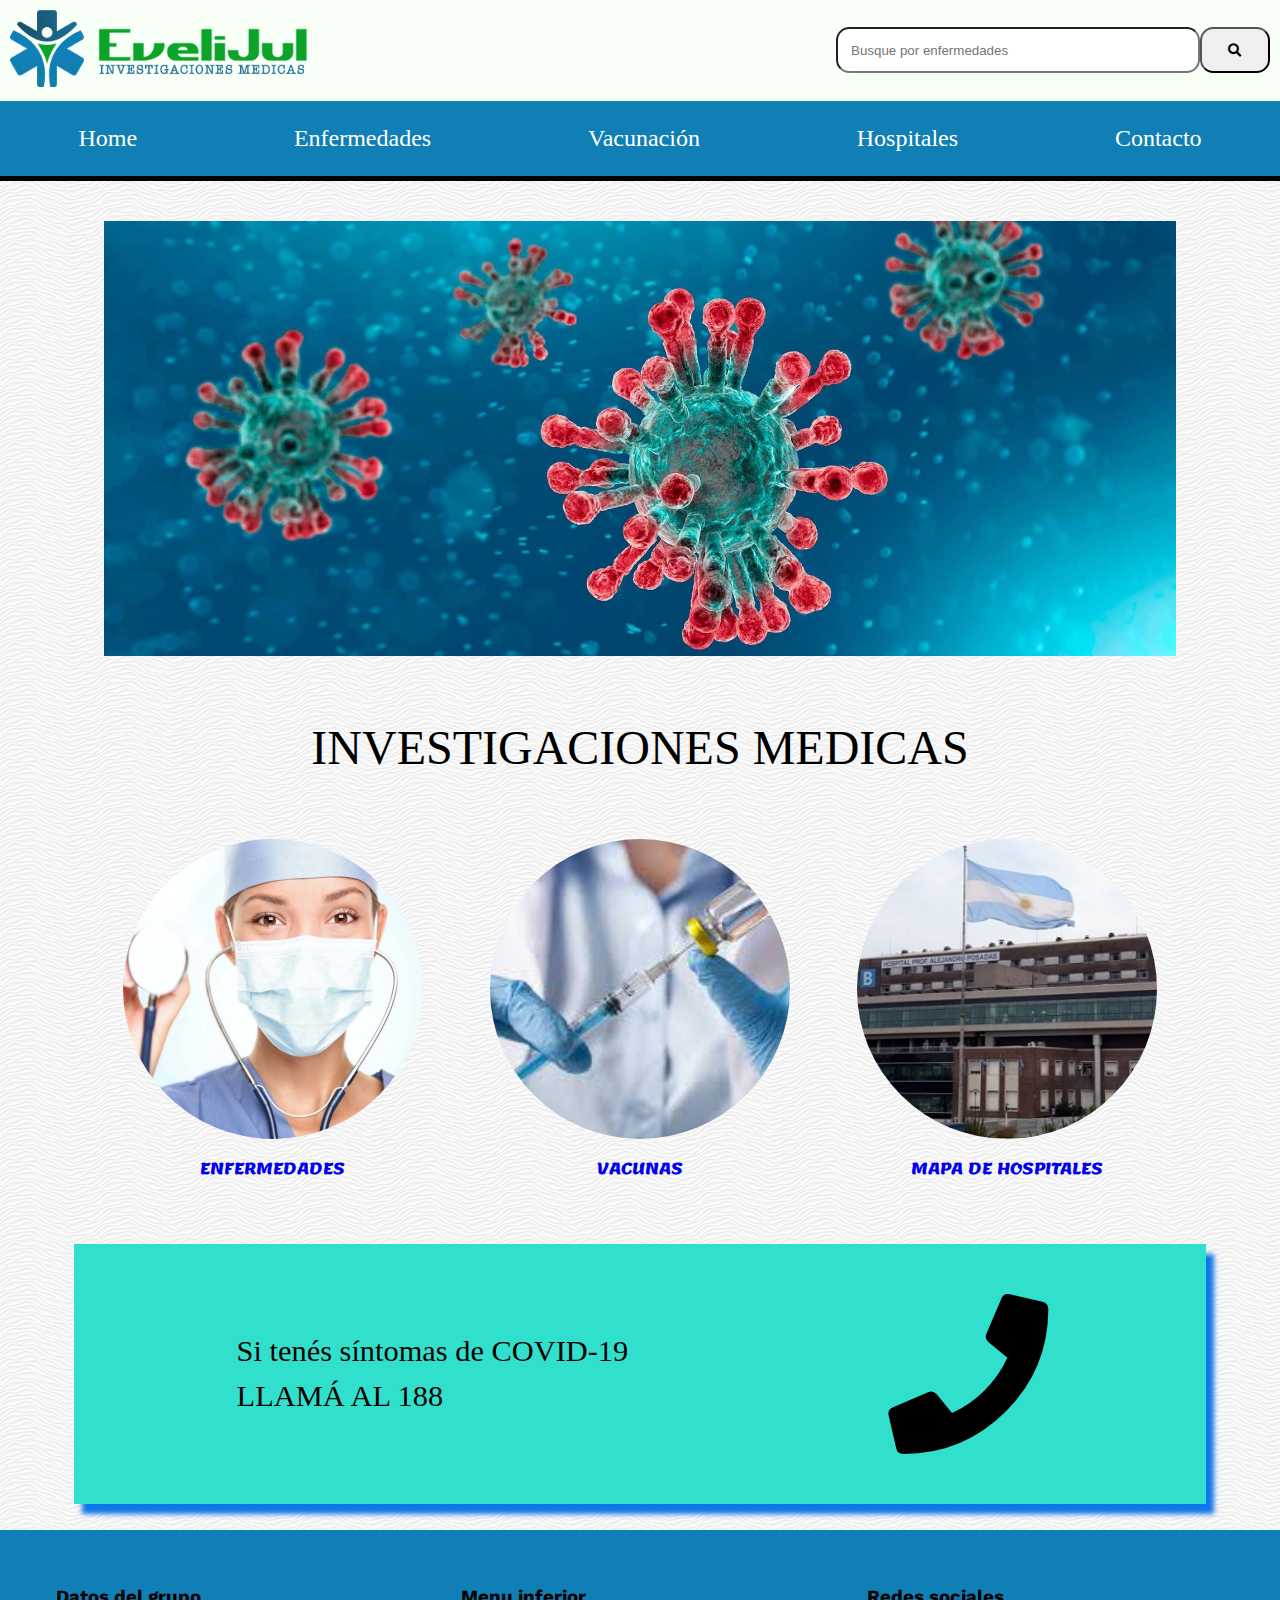
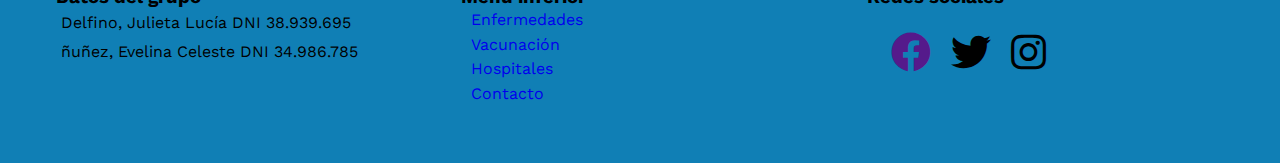
==== index.html @ 2312661e "js ocultar campo pais y dirección" ====
<!DOCTYPE html>
<html lang="es">
<head>
    <meta charset="UTF-8">
    <title>Pagina principal</title>
    <link rel="stylesheet" href="css/estilos.css">
</head>
<body>
   <datalist id="buscador"><!--no se como dejar una opcion marcada por defecto-->
        <option value="sida">
        <option value="Resfriado común">
        <option value="Fiebre hemorrágica por el virus del Ébola">
        <option value="Herpes genital">
        <option value="Influenza">
        <option value="Sarampión">
        <option value="Varicela y herpes zóster (culebrilla)">
        <option value="COVID-19">
    </datalist>
   <header class="estilosheader">
        <div >
        <img  src="img/EVELIJUL.png" alt="" class="imagenlogo">
         </div >
        <div >
        <form class="contenedorbuscador"  action="#" method="post" >
        
        <input type="text" name="enfermedades" list="buscador" placeholder="Busque por enfermedades" class="buscador">
        <!--input type="submit" value="buscar" class="btnbuscar"-->
        <button class="buttonbuscar"><i class="fas fa-search"></i></button><!--El button me deja poner lo que yo quiera dentro de él-->
       </form> 
       </div>
    </header>
     <nav >
            <ul class="menu">
                <li><a href="index.html" target="_blank">Home</a></li>
                <li>
                <a href="listenfermedades.html" target="_blank">Enfermedades</a></li>
                <li><a href="enfermedad.html">Vacunación</a></li>
                <li><a href="mapa-hospitales.html">Hospitales</a></li>
                <li><a href="contacto.html">Contacto</a></li>
            </ul>
    </nav>
    <main >
        <section class="contenedormain">
            <article class="contenedorslaider">
               <img src="img/coronavirusrecorte.png" alt="" > 
            </article>
            
            
            <h1>INVESTIGACIONES MEDICAS</h1>
            
            
            <article class="contenedormenucentral">
              <div >
                 <img src="img/enfermedades-cuadrado.png" alt="" >
                 <a href="listenfermedades.html" target="_blank"><h2>ENFERMEDADES</h2></a>
              </div> 
              <div>
                  <img src="img/vacuna-cuadrado.jpg" alt="">
                  <a href="enfermedad.html" target="_blank">
                 <h2>VACUNAS</h2></a>
              </div> 
              <div>            
                  <img src="img/hospital-cuadrado.png" alt="">
                  <a href="mapa-hospitales.html"><h2>MAPA DE HOSPITALES</h2></a>
              </div>
            </article>
            
            
            <article class="contenedorllamado">
              <div>
                 <p>Si ten&eacute;s s&iacute;ntomas de COVID-19</p>
                 <p>LLAM&Aacute; AL 188</p> 
              </div> 
              <div>
                 <div><i class="fas fa-phone iconogrande" ></i> </div> 
              </div>
            </article>
            
            
        </section>     
    </main>
    <footer class="estilosfooter">
        <div>
         <h3>Datos del grupo</h3> 
         <ul>
             <li>
                 <p>Delfino, Julieta Luc&iacute;a DNI 38.939.695</p>
             </li>
             <li>
                 <p>&ntilde;uñez, Evelina Celeste DNI 34.986.785</p>
             </li>
         </ul>
        </div>
        <div>
        <h3>Menu inferior</h3>
         <ul class="menuinferior">
                <li><a href="listenfermedades.html">Enfermedades</a></li>
                <li><a href="enfermedad.html">Vacunación</a></li>
                <li><a href="mapa-hospitales.html">Hospitales</a></li>
                <li><a href="contacto.html">Contacto</a></li>
         </ul>      
        </div>
        <div >
        <h3>Redes sociales</h3>
         <div class="contenedorredessociales">
         <a href=""><i class="fab fa-facebook" class="redesSociales"></i></a>
         <i class="fab fa-twitter"class="redesSociales"></i>
         <i class="fab fa-instagram"class="redesSociales"></i>
         </div>
         </div>
    </footer>
    
</body>
</html>
---- css/estilos.css ----
@import url('https://fonts.googleapis.com/css2?family=Chewy&family=Lemonada&family=Work+Sans&display=swap');
@import '../fonts/fuentes.css';
@import 'all.css';
/*
font-family: 'Chewy', cursive;
font-family: 'Lemonada', cursive;
font-family: 'Work Sans', sans-serif;
*/


*{
    margin: 0;
    padding: 0;
}
body{
    background-image: url(../img/white-waves.png);
    font-family: 'Work Sans', sans-serif;
}

header{
    /*background-image: url(../img/full-bloom.png);*/
    background-color: #F7FFF7;
}
h1{
    text-align: center;
    padding: 0.5em;
    font-family: 'Chewy', cursive;
    font-size: 3em;
    font-weight: 100;/*grosor*/
}
h2{
    padding: 1em;
    font-family: 'Lemonada', cursive;;
}
footer{
    /*background-image: url(../img/green_dust_scratch.png);*/
    background-color: #107FB5;
}
p{
    padding: 5px;
}

main{
    margin: auto;
    width: 90%;
    margin-bottom: 1em;
   
}

/*Estilos del header*/
.estilosheader{
    display: flex;
    justify-content: space-around;
    align-items: center; /*para centrar los items del contenedor*/
    padding: 10px;
}
.estilosheader img{
   width: calc(40% - 2em);
   box-sizing: border-box;
    
}
.contenedorbuscador{
    display: flex;
}
.buscador{
   padding: 1em;
   border-radius: 1em;
   display: inline-block;
    width: 25em;
}
.buttonbuscar{
    padding: 1em 2em;
    border-radius: 1em
}


/*estilos del menu*/
.menu{
    display: flex;
    justify-content:space-around;
    border-bottom: 5px solid #000;
    background-color: #107FB5 ;
  
}

.menu li{
    list-style: none;
}
.menu a{
    text-decoration: none;
    color: #fff;
    font-family: 'Chewy', cursive;
    font-size: 1.5em;
    margin: 0.5em;
    display: block;
    padding: 0.5em;
    transition: background-color border-radius 1s;
}
.menu a:hover{
    background-color: #009ABC;
    border-radius: 20px;
}

/*Estilos del footer!!*/

.estilosfooter{
    display: flex;
    justify-content: space-around;
    padding: 2em;
}
.menuinferior{
    display: flex;
    flex-direction: column;
    line-height: 0.3em;
    
}
.estilosfooter li{
    list-style: none;
}
.menuinferior {
    list-style: none;
}
.menuinferior a{
    text-decoration: none;
     display: block;
     padding: 10px;
}
.estilosfooter div{
    width: calc(33% - 1em); 
    margin: 1.5em;
}


/*Estilos del main pagina index*/

.contenedormain{
    display: flex;
    flex-direction: column;
}
.contenedormain article {
    padding: 30px;
    margin: 10px;
}

.contenedorslaider {
    display: flex;
    text-align: center;
}
.contenedorslaider img{
    max-width: 100%;
    max-height: 50%;

}
.contenedormenucentral h2{
    line-height: 1.2em; /*interlineado*/
    font-size: 1em;
}
.contenedormenucentral{
    display: flex;
    text-align: center;
    justify-content:space-between;
    align-items: flex-start;
    padding: 1em;
    
}
.contenedormenucentral div{
    width: calc(33% - 1em);

}
.contenedormenucentral img{
    max-width: 100%;
    border-radius: 20em;
    width: 300px;
}
.contenedormenucentral a{
    text-decoration: none;
}

.contenedorredessociales{
    display: flex;
}
.contenedorredessociales i{
    display: inline-block;
    font-size:  2.5em;
    margin-right: 0.5em;
    
}
.contenedorllamado{
    display: flex;
    justify-content: space-between;
    height: 200px;
    background-color: #31e0cc;
    align-items: center;
    -webkit-box-shadow: 8px 10px 5px 0px rgba(14,117,235,1);
    -moz-box-shadow: 8px 10px 5px 0px rgba(14,117,235,1);
     box-shadow: 8px 10px 5px 0px rgba(14,117,235,1);
    
}
.contenedorllamado{
     width: calc (40% - 2em);
    justify-content: space-around;
}
.contenedorllamado p{
    font-size: 1.9em;
    font-family: 'Chewy', cursive;
}

.iconogrande{
    font-size: 10em;
    margin: auto;
    text-align: center;
}
.mapa{
    margin: auto;
    text-align: center;
}
.mapa iframe{
    width: 100%;
    height: 500px;
}
.error{
    color: #107FB5;
}
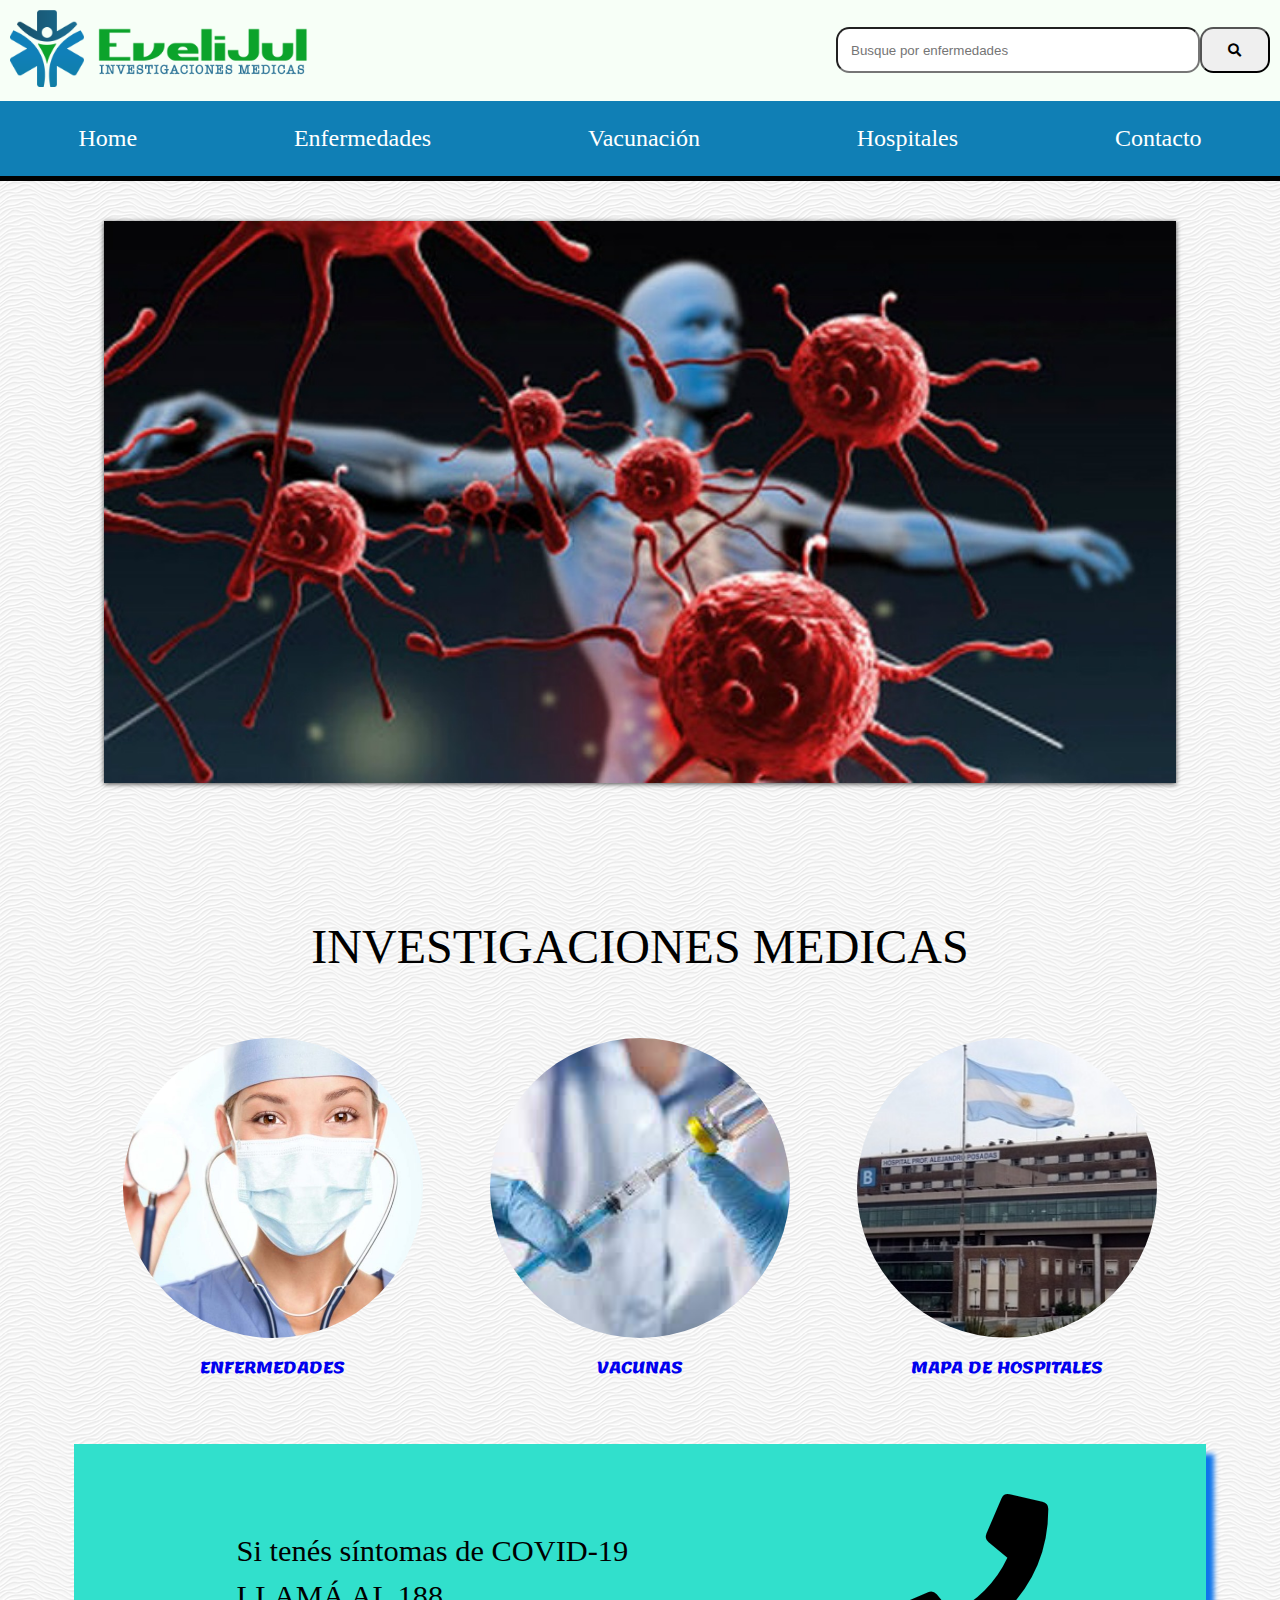
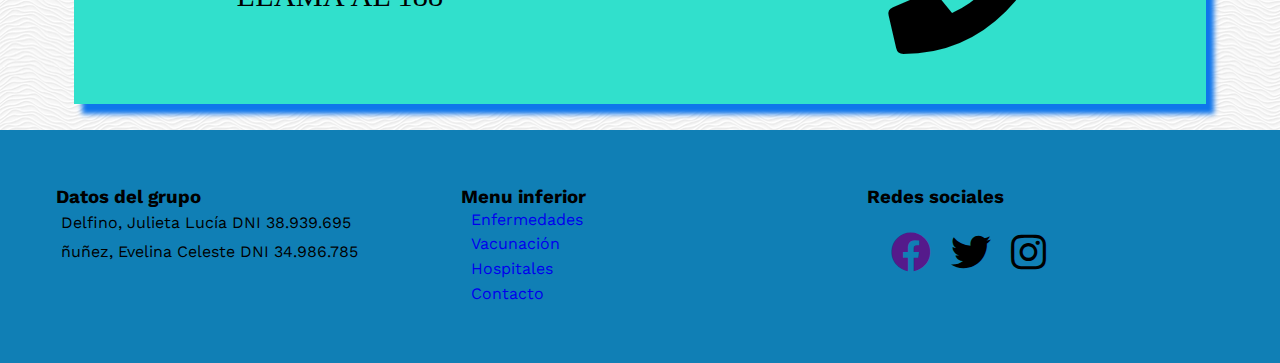
==== commit 33eb4686: "Se añadio el slider de la pagina principal. FALTAN ARREGLOS." ====
--- a/index.html
+++ b/index.html
@@ -1,12 +1,24 @@
 <!DOCTYPE html>
 <html lang="es">
+
 <head>
     <meta charset="UTF-8">
     <title>Pagina principal</title>
     <link rel="stylesheet" href="css/estilos.css">
+    <link rel="stylesheet" href="css/default.css">
+    <link rel="stylesheet" href="css/nivo-slider.css">
+    <script src="http://ajax.googleapis.com/ajax/libs/jquery/1.10.2/jquery.min.js"></script>
+    <script type="text/javascript" src="js/jquery.nivo.slider.js"></script>
+    <script>
+        $(document).ready(function(){
+            $('#sliderIndex').nivoSlider();
+        });
+    </script>
 </head>
+
 <body>
-   <datalist id="buscador"><!--no se como dejar una opcion marcada por defecto-->
+    <datalist id="buscador">
+        <!--no se como dejar una opcion marcada por defecto-->
         <option value="sida">
         <option value="Resfriado común">
         <option value="Fiebre hemorrágica por el virus del Ébola">
@@ -16,99 +28,111 @@
         <option value="Varicela y herpes zóster (culebrilla)">
         <option value="COVID-19">
     </datalist>
-   <header class="estilosheader">
-        <div >
-        <img  src="img/EVELIJUL.png" alt="" class="imagenlogo">
-         </div >
-        <div >
-        <form class="contenedorbuscador"  action="#" method="post" >
-        
-        <input type="text" name="enfermedades" list="buscador" placeholder="Busque por enfermedades" class="buscador">
-        <!--input type="submit" value="buscar" class="btnbuscar"-->
-        <button class="buttonbuscar"><i class="fas fa-search"></i></button><!--El button me deja poner lo que yo quiera dentro de él-->
-       </form> 
-       </div>
+    <header class="estilosheader">
+        <div>
+            <img src="img/EVELIJUL.png" alt="" class="imagenlogo">
+        </div>
+        <div>
+            <form class="contenedorbuscador" action="#" method="post">
+
+                <input type="text" name="enfermedades" list="buscador" placeholder="Busque por enfermedades"
+                    class="buscador">
+                <!--input type="submit" value="buscar" class="btnbuscar"-->
+                <button class="buttonbuscar"><i class="fas fa-search"></i></button>
+                <!--El button me deja poner lo que yo quiera dentro de él-->
+            </form>
+        </div>
     </header>
-     <nav >
-            <ul class="menu">
-                <li><a href="index.html" target="_blank">Home</a></li>
+    <nav>
+        <ul class="menu">
+            <li><a href="index.html" target="_blank">Home</a></li>
+            <li>
+                <a href="listenfermedades.html" target="_blank">Enfermedades</a></li>
+            <li><a href="enfermedad.html">Vacunación</a></li>
+            <li><a href="mapa-hospitales.html">Hospitales</a></li>
+            <li><a href="contacto.html">Contacto</a></li>
+        </ul>
+    </nav>
+    <main>
+        <section class="contenedormain">
+            <article class="slider-wrapper theme-default">
+                <div id="sliderIndex" class="nivoSlider">
+                    <img src="img/slider1.jpg" alt="" data-transition="SliderLeft"/>
+                    <img src="img/slider2.jpg" alt="" data-transition="SliderLeft"/>
+                    <img src="img/slider3.jpg" alt="" data-transition="SliderLeft"/>
+                </div>
+            </article>
+
+
+            <h1>INVESTIGACIONES MEDICAS</h1>
+
+
+            <article class="contenedormenucentral">
+                <div>
+                    <img src="img/enfermedades-cuadrado.png" alt="">
+                    <a href="listenfermedades.html" target="_blank">
+                        <h2>ENFERMEDADES</h2>
+                    </a>
+                </div>
+                <div>
+                    <img src="img/vacuna-cuadrado.jpg" alt="">
+                    <a href="enfermedad.html" target="_blank">
+                        <h2>VACUNAS</h2>
+                    </a>
+                </div>
+                <div>
+                    <img src="img/hospital-cuadrado.png" alt="">
+                    <a href="mapa-hospitales.html">
+                        <h2>MAPA DE HOSPITALES</h2>
+                    </a>
+                </div>
+            </article>
+
+
+            <article class="contenedorllamado">
+                <div>
+                    <p>Si ten&eacute;s s&iacute;ntomas de COVID-19</p>
+                    <p>LLAM&Aacute; AL 188</p>
+                </div>
+                <div>
+                    <div><i class="fas fa-phone iconogrande"></i> </div>
+                </div>
+            </article>
+
+
+        </section>
+    </main>
+    <footer class="estilosfooter">
+        <div>
+            <h3>Datos del grupo</h3>
+            <ul>
                 <li>
-                <a href="listenfermedades.html" target="_blank">Enfermedades</a></li>
+                    <p>Delfino, Julieta Luc&iacute;a DNI 38.939.695</p>
+                </li>
+                <li>
+                    <p>&ntilde;uñez, Evelina Celeste DNI 34.986.785</p>
+                </li>
+            </ul>
+        </div>
+        <div>
+            <h3>Menu inferior</h3>
+            <ul class="menuinferior">
+                <li><a href="listenfermedades.html">Enfermedades</a></li>
                 <li><a href="enfermedad.html">Vacunación</a></li>
                 <li><a href="mapa-hospitales.html">Hospitales</a></li>
                 <li><a href="contacto.html">Contacto</a></li>
             </ul>
-    </nav>
-    <main >
-        <section class="contenedormain">
-            <article class="contenedorslaider">
-               <img src="img/coronavirusrecorte.png" alt="" > 
-            </article>
-            
-            
-            <h1>INVESTIGACIONES MEDICAS</h1>
-            
-            
-            <article class="contenedormenucentral">
-              <div >
-                 <img src="img/enfermedades-cuadrado.png" alt="" >
-                 <a href="listenfermedades.html" target="_blank"><h2>ENFERMEDADES</h2></a>
-              </div> 
-              <div>
-                  <img src="img/vacuna-cuadrado.jpg" alt="">
-                  <a href="enfermedad.html" target="_blank">
-                 <h2>VACUNAS</h2></a>
-              </div> 
-              <div>            
-                  <img src="img/hospital-cuadrado.png" alt="">
-                  <a href="mapa-hospitales.html"><h2>MAPA DE HOSPITALES</h2></a>
-              </div>
-            </article>
-            
-            
-            <article class="contenedorllamado">
-              <div>
-                 <p>Si ten&eacute;s s&iacute;ntomas de COVID-19</p>
-                 <p>LLAM&Aacute; AL 188</p> 
-              </div> 
-              <div>
-                 <div><i class="fas fa-phone iconogrande" ></i> </div> 
-              </div>
-            </article>
-            
-            
-        </section>     
-    </main>
-    <footer class="estilosfooter">
-        <div>
-         <h3>Datos del grupo</h3> 
-         <ul>
-             <li>
-                 <p>Delfino, Julieta Luc&iacute;a DNI 38.939.695</p>
-             </li>
-             <li>
-                 <p>&ntilde;uñez, Evelina Celeste DNI 34.986.785</p>
-             </li>
-         </ul>
         </div>
         <div>
-        <h3>Menu inferior</h3>
-         <ul class="menuinferior">
-                <li><a href="listenfermedades.html">Enfermedades</a></li>
-                <li><a href="enfermedad.html">Vacunación</a></li>
-                <li><a href="mapa-hospitales.html">Hospitales</a></li>
-                <li><a href="contacto.html">Contacto</a></li>
-         </ul>      
+            <h3>Redes sociales</h3>
+            <div class="contenedorredessociales">
+                <a href=""><i class="fab fa-facebook" class="redesSociales"></i></a>
+                <i class="fab fa-twitter" class="redesSociales"></i>
+                <i class="fab fa-instagram" class="redesSociales"></i>
+            </div>
         </div>
-        <div >
-        <h3>Redes sociales</h3>
-         <div class="contenedorredessociales">
-         <a href=""><i class="fab fa-facebook" class="redesSociales"></i></a>
-         <i class="fab fa-twitter"class="redesSociales"></i>
-         <i class="fab fa-instagram"class="redesSociales"></i>
-         </div>
-         </div>
     </footer>
-    
+
 </body>
+
 </html>--- a/css/default.css
+++ b/css/default.css
@@ -0,0 +1,93 @@
+/*
+Skin Name: Nivo Slider Default Theme
+Skin URI: http://nivo.dev7studios.com
+Description: The default skin for the Nivo Slider.
+Version: 1.3
+Author: Gilbert Pellegrom
+Author URI: http://dev7studios.com
+Supports Thumbs: true
+*/
+
+.theme-default .nivoSlider {
+	position:relative;
+	background:#fff url(loading.gif) no-repeat 50% 50%;
+    margin-bottom:10px;
+    -webkit-box-shadow: 0px 1px 5px 0px #4a4a4a;
+    -moz-box-shadow: 0px 1px 5px 0px #4a4a4a;
+    box-shadow: 0px 1px 5px 0px #4a4a4a;
+}
+.theme-default .nivoSlider img {
+	position:absolute;
+	top:0px;
+	left:0px;
+	display:none;
+}
+.theme-default .nivoSlider a {
+	border:0;
+	display:block;
+}
+
+.theme-default .nivo-controlNav {
+	text-align: center;
+	padding: 20px 0;
+}
+.theme-default .nivo-controlNav a {
+	display:inline-block;
+	width:22px;
+	height:22px;
+	background:url(bullets.png) no-repeat;
+	text-indent:-9999px;
+	border:0;
+	margin: 0 2px;
+}
+.theme-default .nivo-controlNav a.active {
+	background-position:0 -22px;
+}
+
+.theme-default .nivo-directionNav a {
+	display:block;
+	width:30px;
+	height:30px;
+	background:url(arrows.png) no-repeat;
+	text-indent:-9999px;
+	border:0;
+	opacity: 0;
+	-webkit-transition: all 200ms ease-in-out;
+    -moz-transition: all 200ms ease-in-out;
+    -o-transition: all 200ms ease-in-out;
+    transition: all 200ms ease-in-out;
+}
+.theme-default:hover .nivo-directionNav a { opacity: 1; }
+.theme-default a.nivo-nextNav {
+	background-position:-30px 0;
+	right:15px;
+}
+.theme-default a.nivo-prevNav {
+	left:15px;
+}
+
+.theme-default .nivo-caption {
+    font-family: Helvetica, Arial, sans-serif;
+}
+.theme-default .nivo-caption a {
+    color:#fff;
+    border-bottom:1px dotted #fff;
+}
+.theme-default .nivo-caption a:hover {
+    color:#fff;
+}
+
+.theme-default .nivo-controlNav.nivo-thumbs-enabled {
+	width: 100%;
+}
+.theme-default .nivo-controlNav.nivo-thumbs-enabled a {
+	width: auto;
+	height: auto;
+	background: none;
+	margin-bottom: 5px;
+}
+.theme-default .nivo-controlNav.nivo-thumbs-enabled img {
+	display: block;
+	width: 120px;
+	height: auto;
+}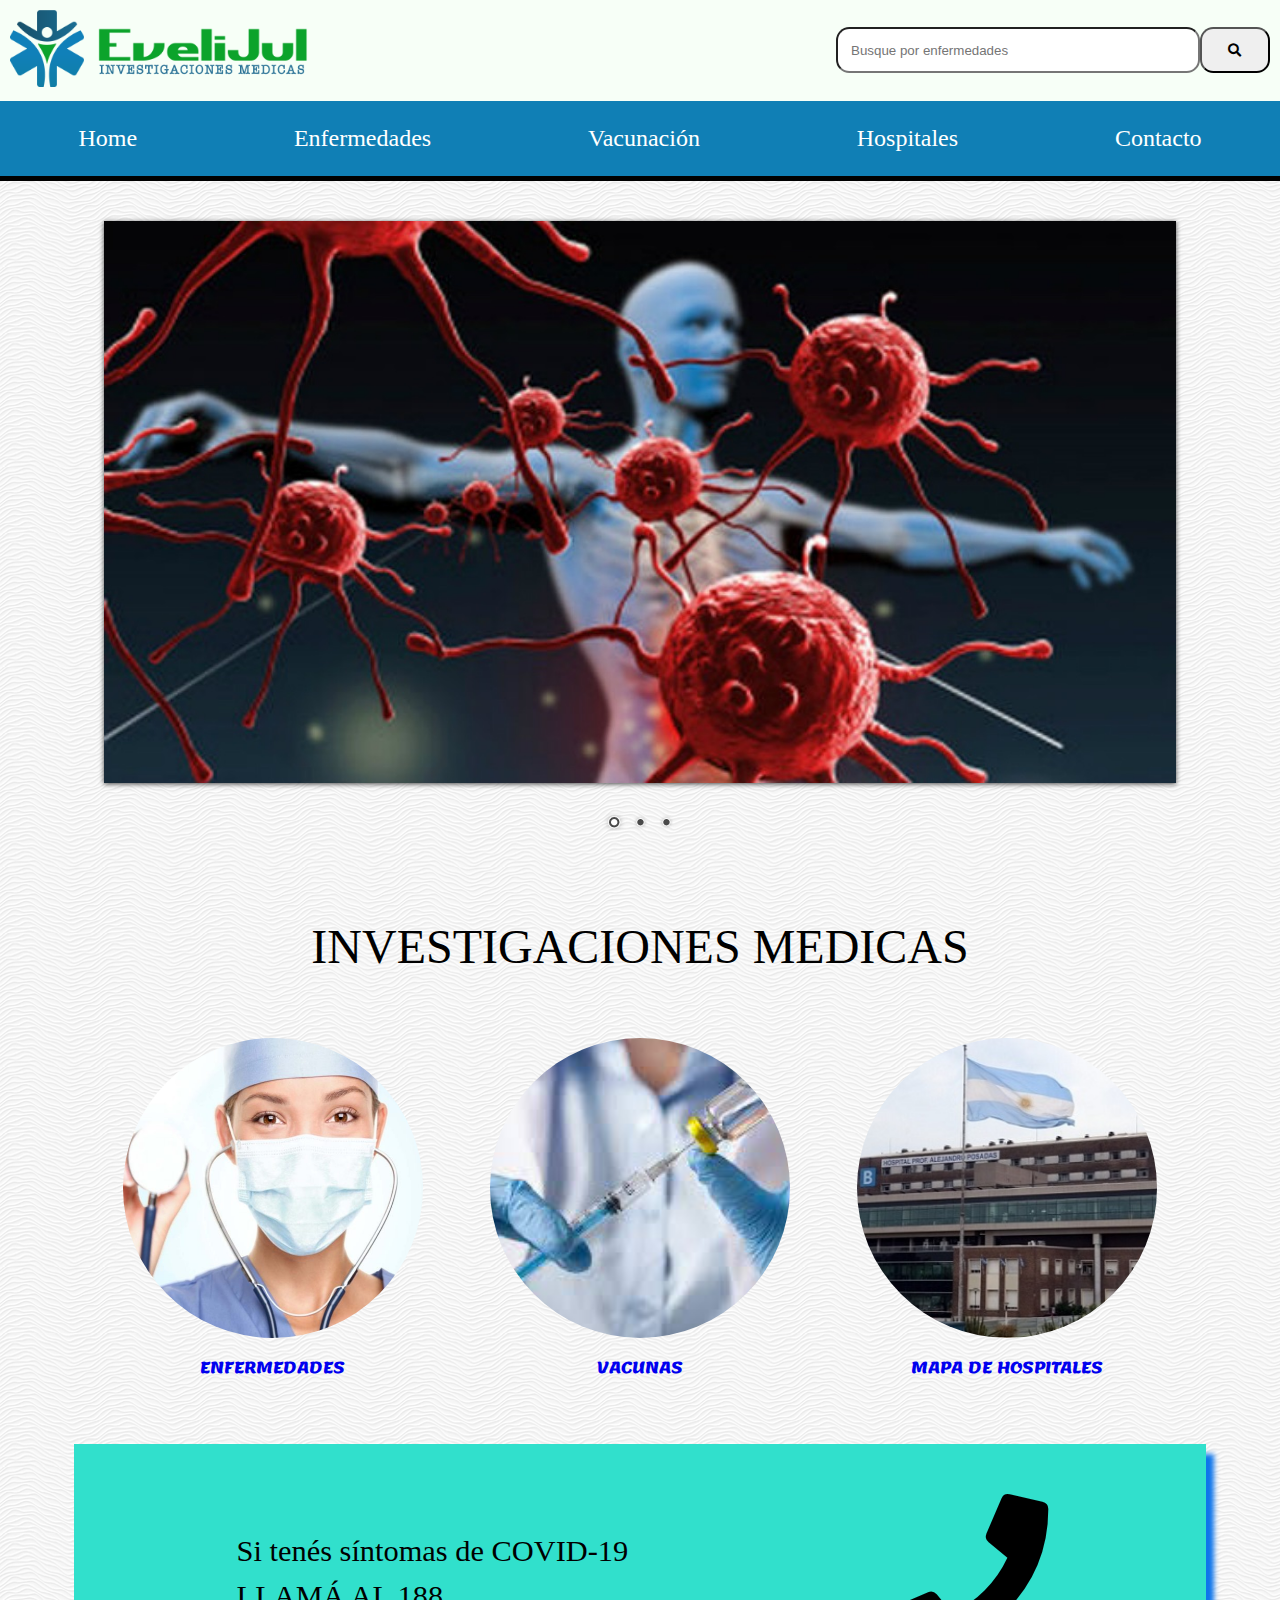
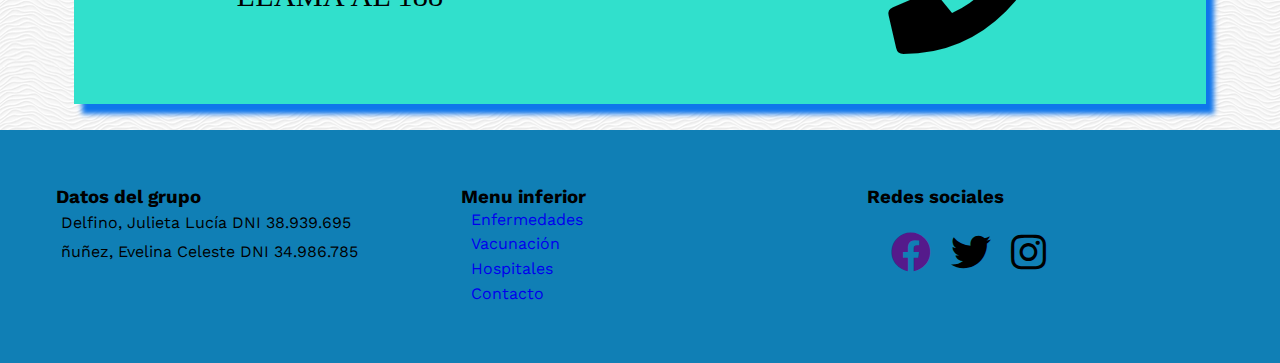
==== commit 3699e694: "se incrusta calendario y se linkea el boton vacunacion del menu" ====
--- a/index.html
+++ b/index.html
@@ -48,7 +48,7 @@
             <li><a href="index.html" target="_blank">Home</a></li>
             <li>
                 <a href="listenfermedades.html" target="_blank">Enfermedades</a></li>
-            <li><a href="enfermedad.html">Vacunación</a></li>
+            <li><a href="vacunacion.html">Vacunación</a></li>
             <li><a href="mapa-hospitales.html">Hospitales</a></li>
             <li><a href="contacto.html">Contacto</a></li>
         </ul>
--- a/css/default.css
+++ b/css/default.css
@@ -10,7 +10,7 @@
 
 .theme-default .nivoSlider {
 	position:relative;
-	background:#fff url(loading.gif) no-repeat 50% 50%;
+	background:#fff url(../img/loading.gif) no-repeat 50% 50%;
     margin-bottom:10px;
     -webkit-box-shadow: 0px 1px 5px 0px #4a4a4a;
     -moz-box-shadow: 0px 1px 5px 0px #4a4a4a;
@@ -35,7 +35,7 @@
 	display:inline-block;
 	width:22px;
 	height:22px;
-	background:url(bullets.png) no-repeat;
+	background:url(../img/bullets.png) no-repeat;
 	text-indent:-9999px;
 	border:0;
 	margin: 0 2px;
@@ -48,7 +48,7 @@
 	display:block;
 	width:30px;
 	height:30px;
-	background:url(arrows.png) no-repeat;
+	background:url(../img/arrows.png) no-repeat;
 	text-indent:-9999px;
 	border:0;
 	opacity: 0;
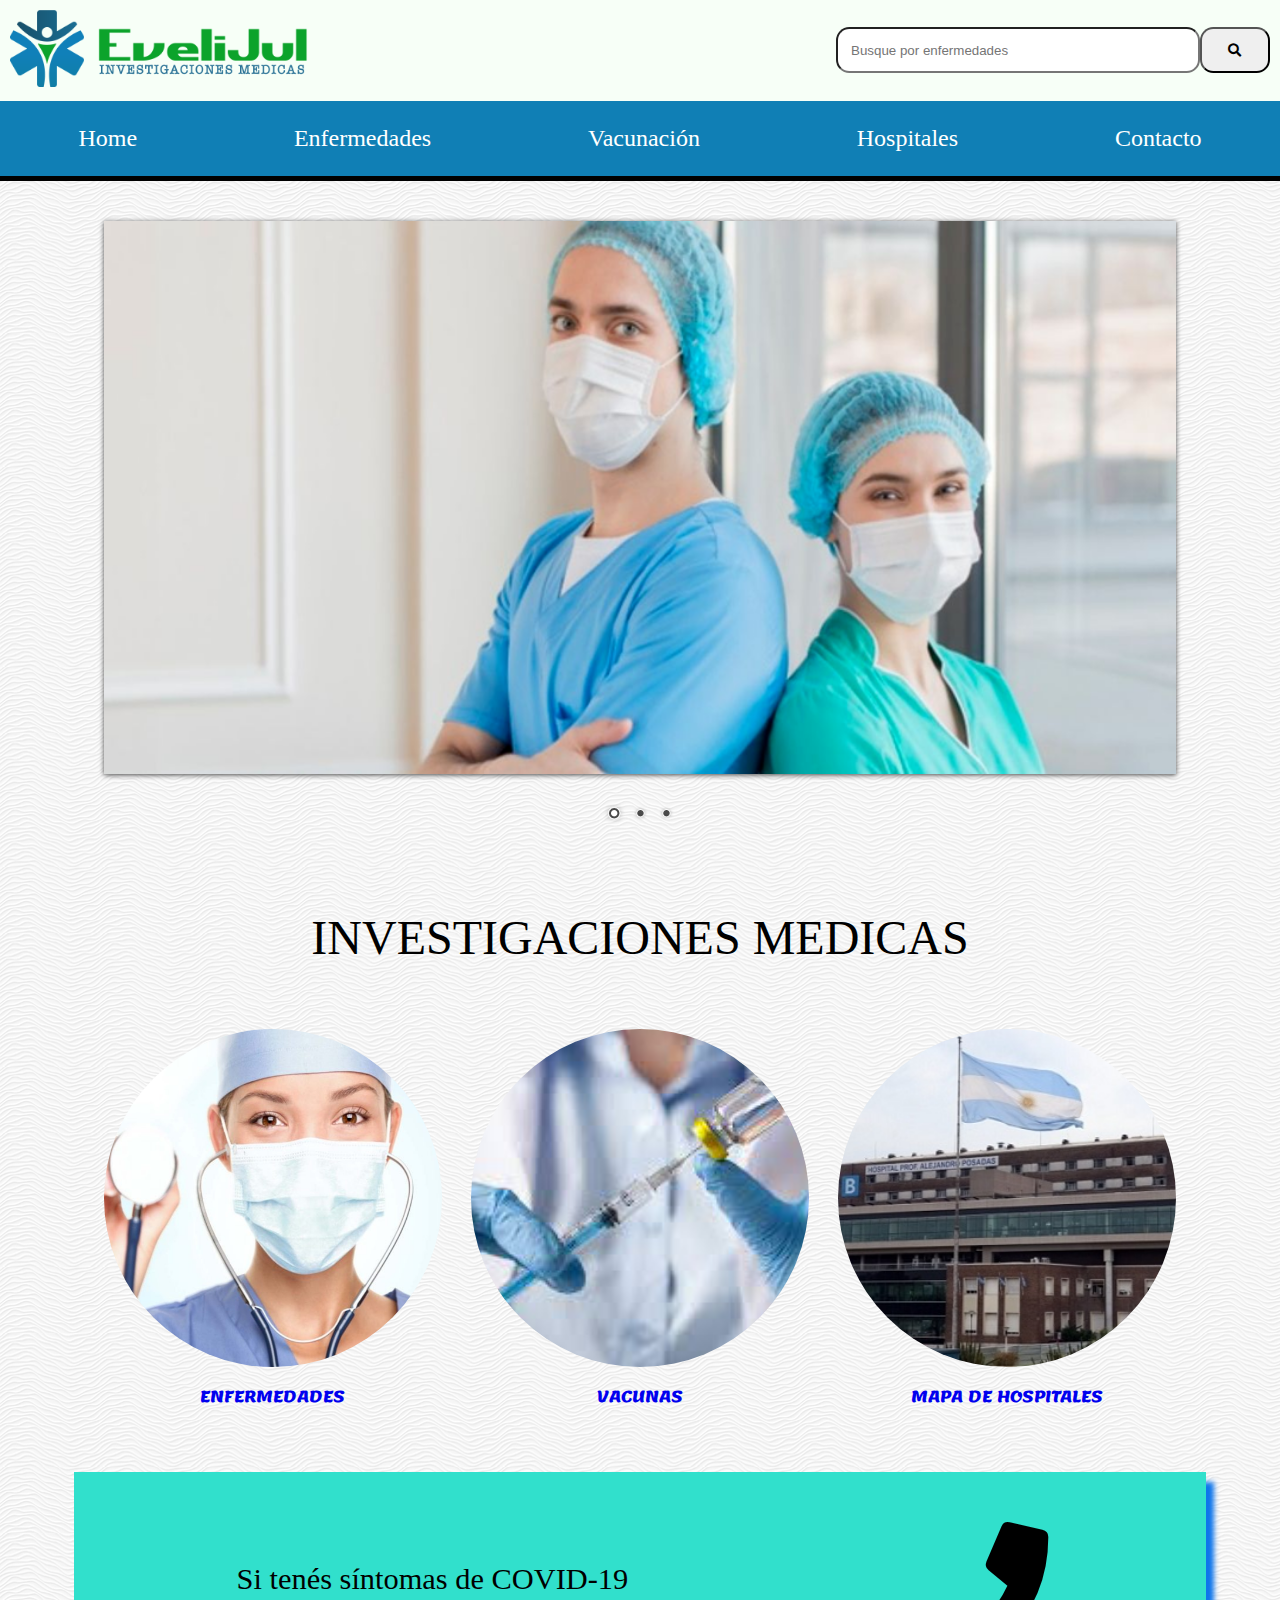
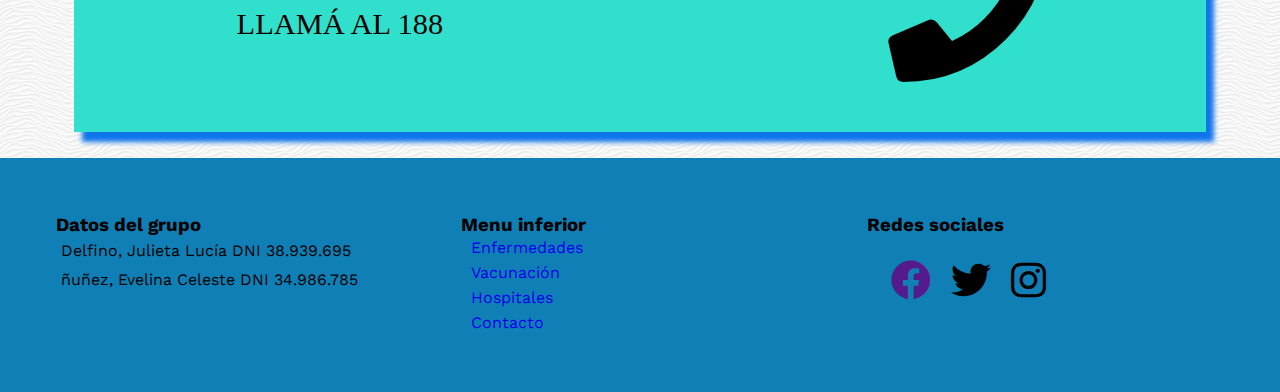
==== commit c95e61be: "Cambio de imágenes del slider" ====
--- a/index.html
+++ b/index.html
@@ -57,9 +57,9 @@
         <section class="contenedormain">
             <article class="slider-wrapper theme-default">
                 <div id="sliderIndex" class="nivoSlider">
-                    <img src="img/slider1.jpg" alt="" data-transition="SliderLeft"/>
-                    <img src="img/slider2.jpg" alt="" data-transition="SliderLeft"/>
-                    <img src="img/slider3.jpg" alt="" data-transition="SliderLeft"/>
+                    <img src="img/fotografia-enfermeros-foto-freepik.png" alt="" data-transition="SliderLeft"/>
+                    <img src="img/slider2.png" alt="" data-transition="SliderLeft"/>
+                    <img src="img/slider3.png" alt="" data-transition="SliderLeft"/>
                 </div>
             </article>
 
--- a/css/estilos.css
+++ b/css/estilos.css
@@ -152,10 +152,13 @@
     max-height: 50%;
 
 }
+/*
 .contenedormenucentral h2{
-    line-height: 1.2em; /*interlineado*/
+    line-height: 1.2em; interlineado
     font-size: 1em;
 }
+*/
+/*
 .contenedormenucentral{
     display: flex;
     text-align: center;
@@ -168,10 +171,15 @@
     width: calc(33% - 1em);
 
 }
+*/
+.contenedormenucentral{
+    margin: auto;
+    text-align: center;;
+}
 .contenedormenucentral img{
     max-width: 100%;
     border-radius: 20em;
-    width: 300px;
+    width: 13em;
 }
 .contenedormenucentral a{
     text-decoration: none;
@@ -223,3 +231,30 @@
     color: #107FB5;
 }
 
+@media screen and (min-width:47em){
+    .contenedormenucentral img{
+        width: 25em;
+        
+    }
+    
+
+}
+@media screen and (min-width:60em){
+    .contenedormenucentral{
+        display: flex;
+        text-align: center;
+        justify-content:space-between;
+        align-items: flex-start;
+        padding: 1em;
+        
+    }
+    .contenedormenucentral div{
+        width: calc(33% - 1em);
+    
+    }
+    .contenedormenucentral h2{
+        line-height: 1.2em;
+        font-size: 1em;
+    }
+
+}
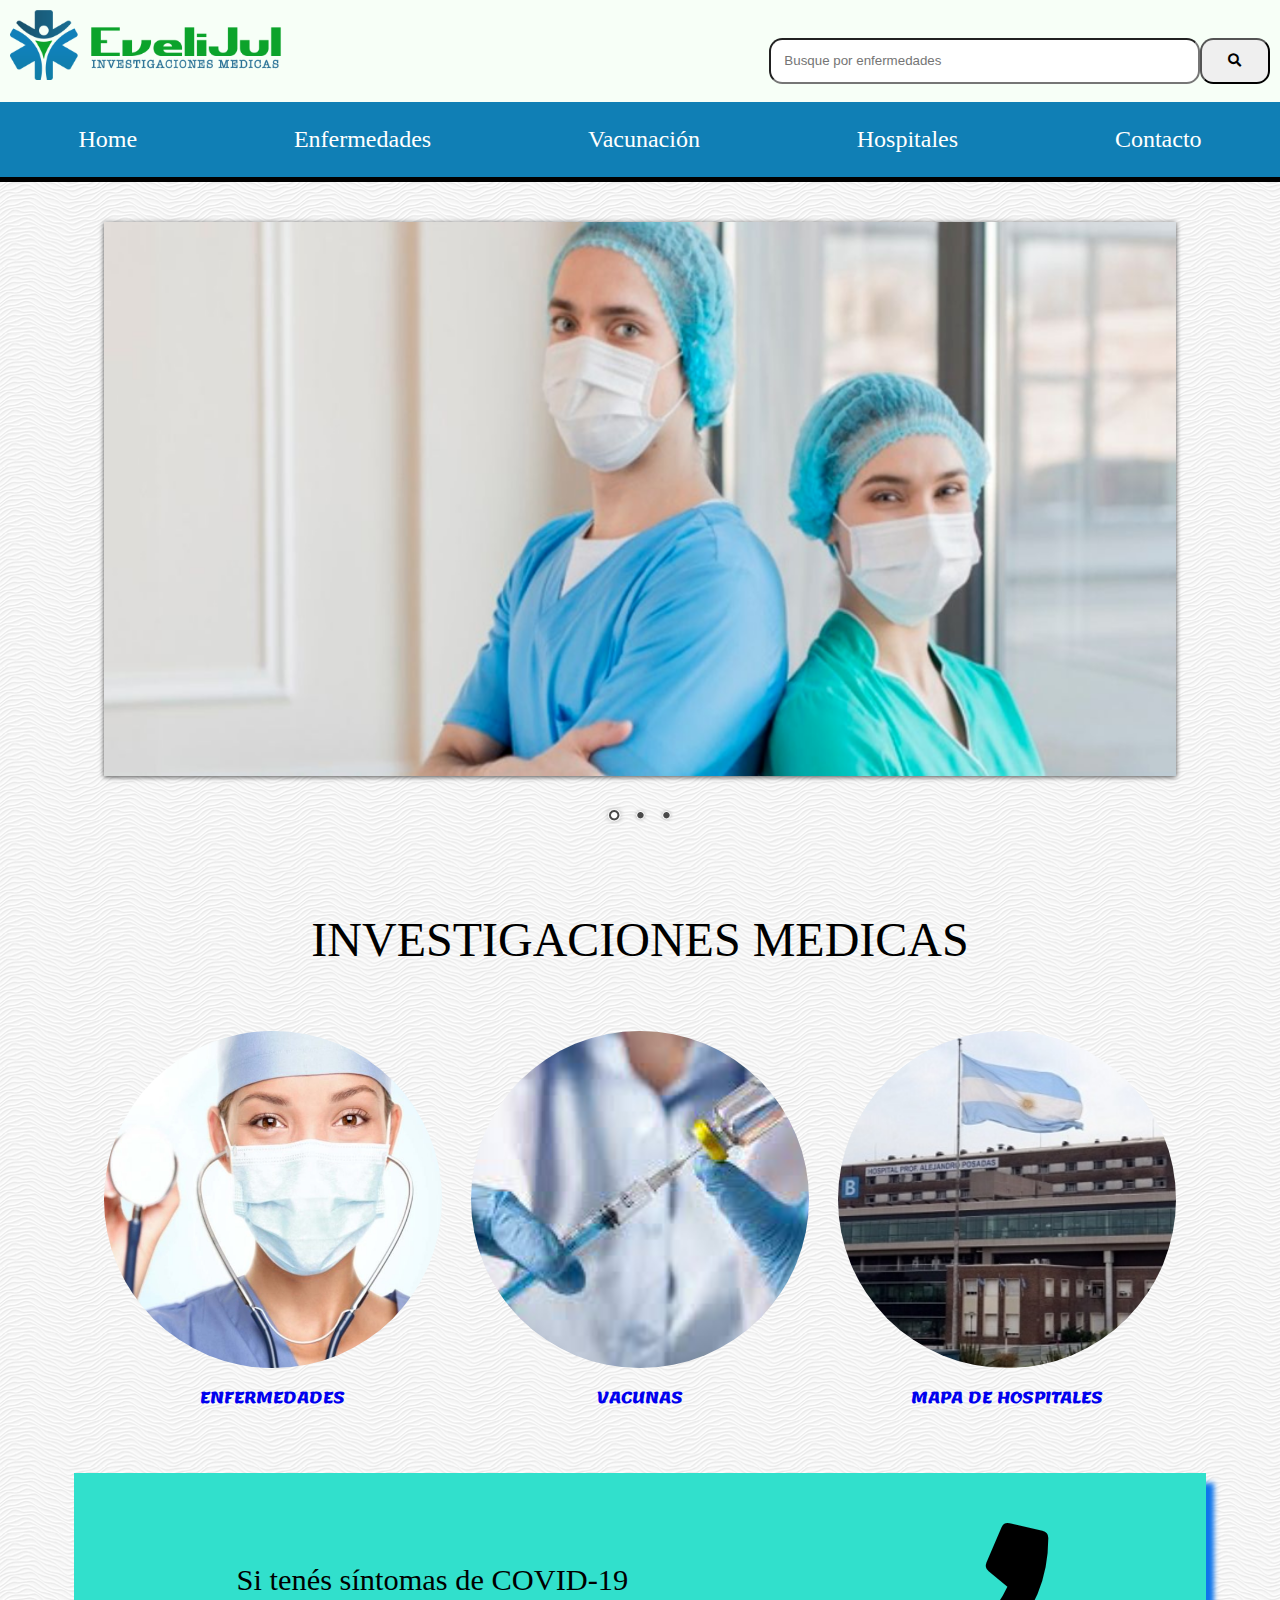
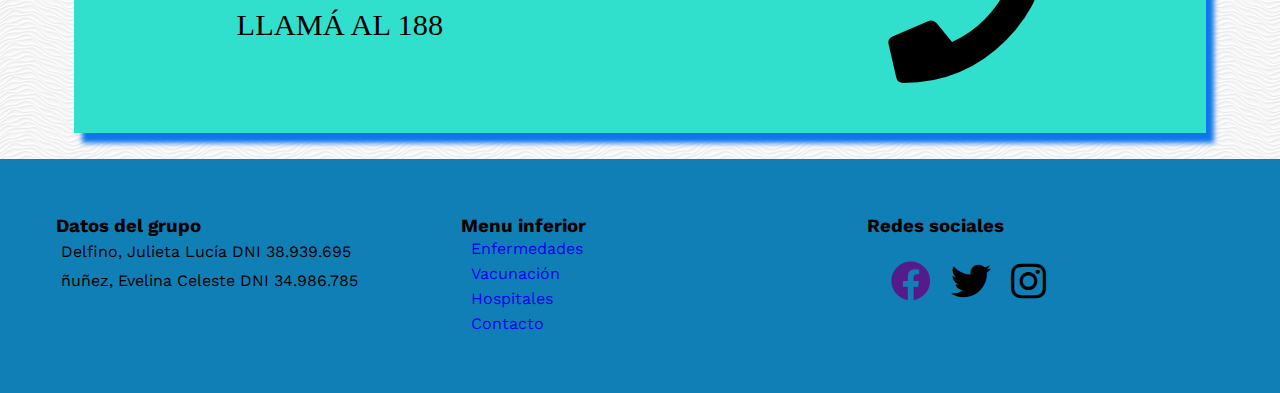
==== commit 5d42deb8: "se saca script slaider afuera del html" ====
--- a/index.html
+++ b/index.html
@@ -4,16 +4,13 @@
 <head>
     <meta charset="UTF-8">
     <title>Pagina principal</title>
+    <meta name="viewport" content="width=device-width, initial-scale=1.0">
     <link rel="stylesheet" href="css/estilos.css">
     <link rel="stylesheet" href="css/default.css">
     <link rel="stylesheet" href="css/nivo-slider.css">
     <script src="http://ajax.googleapis.com/ajax/libs/jquery/1.10.2/jquery.min.js"></script>
-    <script type="text/javascript" src="js/jquery.nivo.slider.js"></script>
-    <script>
-        $(document).ready(function(){
-            $('#sliderIndex').nivoSlider();
-        });
-    </script>
+    <script src="js/jquery.nivo.slider.js"></script>
+    <script src="js/slaider.js"></script>
 </head>
 
 <body>
@@ -46,13 +43,13 @@
     <nav>
         <ul class="menu">
             <li><a href="index.html" target="_blank">Home</a></li>
-            <li>
-                <a href="listenfermedades.html" target="_blank">Enfermedades</a></li>
+            <li><a href="listenfermedades.html" target="_blank">Enfermedades</a></li>
             <li><a href="vacunacion.html">Vacunación</a></li>
             <li><a href="mapa-hospitales.html">Hospitales</a></li>
             <li><a href="contacto.html">Contacto</a></li>
         </ul>
     </nav>
+    
     <main>
         <section class="contenedormain">
             <article class="slider-wrapper theme-default">
--- a/css/estilos.css
+++ b/css/estilos.css
@@ -49,25 +49,43 @@
 }
 
 /*Estilos del header*/
+/*
 .estilosheader{
     display: flex;
     justify-content: space-around;
-    align-items: center; /*para centrar los items del contenedor*/
+    align-items: center; para centrar los items del contenedor
     padding: 10px;
 }
+
 .estilosheader img{
    width: calc(40% - 2em);
    box-sizing: border-box;
     
 }
+*/
+/*.estilosheader{
+    display: inline;
+    justify-content: center;
+}*/
+.estilosheader img{
+    max-width: 60%;
+
+}
+.estilosheader div{
+    margin: auto;
+    text-align: center;
+    margin-bottom: 0.5em;
+}
 .contenedorbuscador{
     display: flex;
+    justify-content: center;
+    
 }
 .buscador{
    padding: 1em;
    border-radius: 1em;
    display: inline-block;
-    width: 25em;
+    width: 20em;
 }
 .buttonbuscar{
     padding: 1em 2em;
@@ -236,7 +254,26 @@
         width: 25em;
         
     }
-    
+    .estilosheader img{
+        max-width: 80%;
+    
+    }
+    .estilosheader div{
+        margin: auto;
+        text-align: center;
+        margin-bottom: 0.5em;
+    }
+    .contenedorbuscador{
+        display: flex;
+        justify-content: center;
+        
+    }
+    .buscador{
+       padding: 1em;
+       border-radius: 1em;
+       display: inline-block;
+        width: 30em;
+    }
 
 }
 @media screen and (min-width:60em){
@@ -256,5 +293,20 @@
         line-height: 1.2em;
         font-size: 1em;
     }
-
-}
+    .estilosheader{
+        display: flex;
+        justify-content: space-around;
+        align-items: center; /*para centrar los items del contenedor*/
+        padding: 10px;
+    }
+    .estilosheader img{
+        width: calc(40% - 2em);
+        box-sizing: border-box;
+         
+     }
+     .estilosheader div{
+        margin: none;
+        text-align:left;
+    }
+    
+}
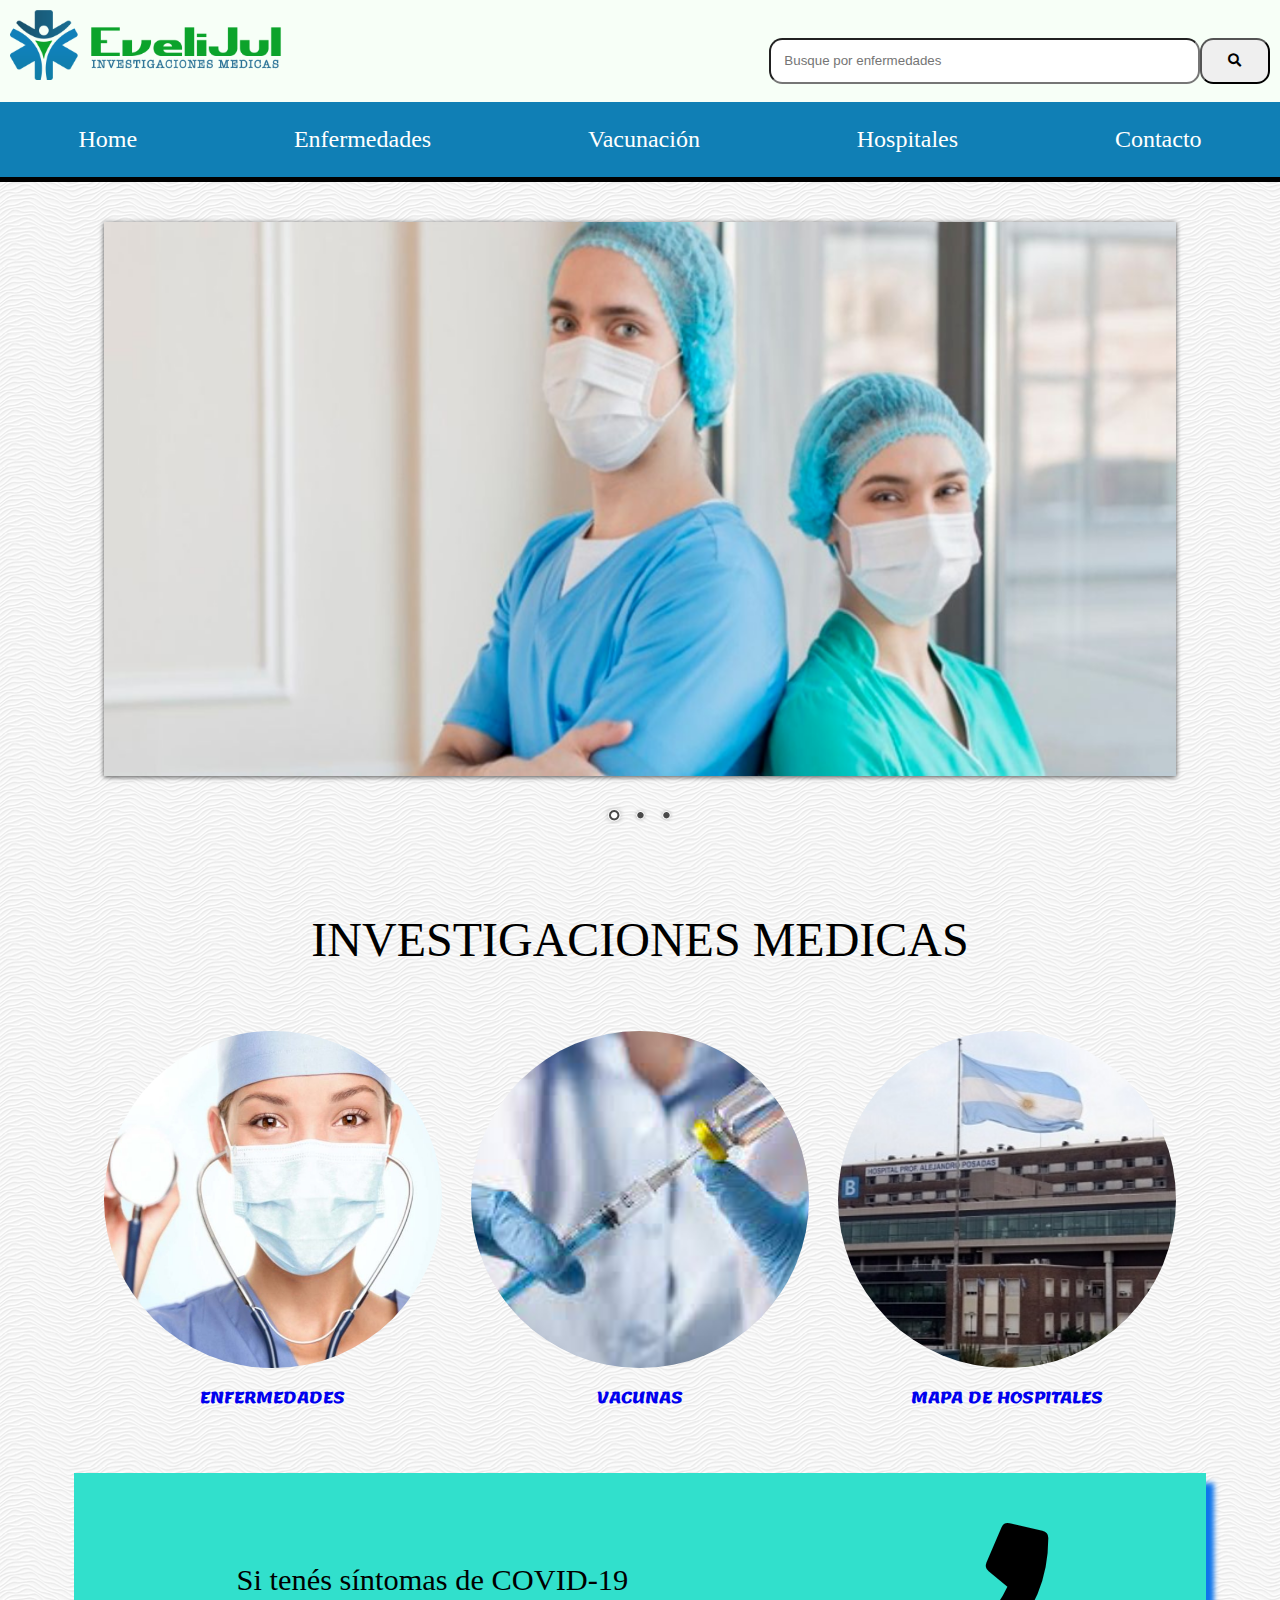
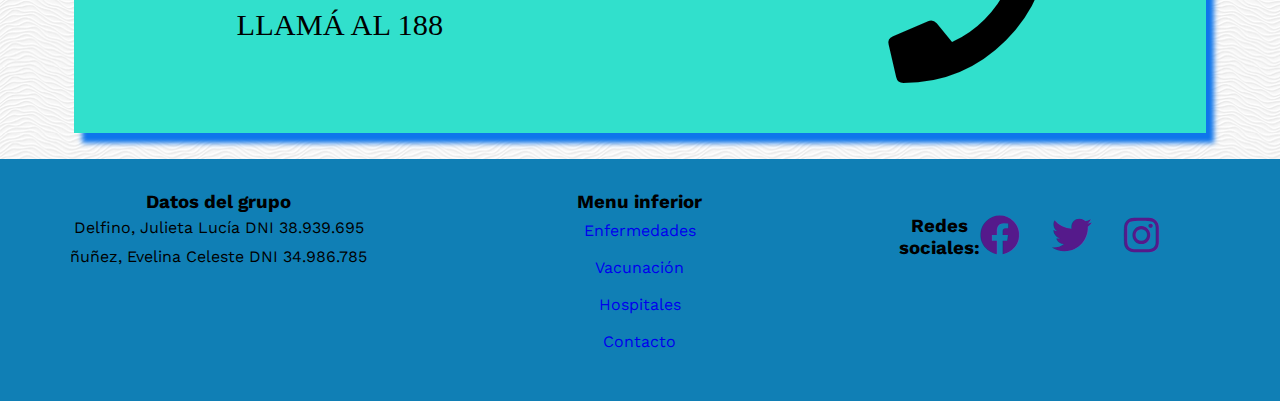
==== commit cfce4513: "responsive footer" ====
--- a/index.html
+++ b/index.html
@@ -103,6 +103,7 @@
         <div>
             <h3>Datos del grupo</h3>
             <ul>
+                
                 <li>
                     <p>Delfino, Julieta Luc&iacute;a DNI 38.939.695</p>
                 </li>
@@ -114,6 +115,7 @@
         <div>
             <h3>Menu inferior</h3>
             <ul class="menuinferior">
+                
                 <li><a href="listenfermedades.html">Enfermedades</a></li>
                 <li><a href="enfermedad.html">Vacunación</a></li>
                 <li><a href="mapa-hospitales.html">Hospitales</a></li>
@@ -121,11 +123,12 @@
             </ul>
         </div>
         <div>
-            <h3>Redes sociales</h3>
+            
             <div class="contenedorredessociales">
+                <h3>Redes sociales:</h3>
                 <a href=""><i class="fab fa-facebook" class="redesSociales"></i></a>
-                <i class="fab fa-twitter" class="redesSociales"></i>
-                <i class="fab fa-instagram" class="redesSociales"></i>
+                <a href=""><i class="fab fa-twitter" class="redesSociales"></i></a>
+                <a href=""><i class="fab fa-instagram" class="redesSociales"></i></a>
             </div>
         </div>
     </footer>
--- a/css/estilos.css
+++ b/css/estilos.css
@@ -23,10 +23,10 @@
     background-color: #F7FFF7;
 }
 h1{
+    font-size: 1.5em;
     text-align: center;
     padding: 0.5em;
     font-family: 'Chewy', cursive;
-    font-size: 3em;
     font-weight: 100;/*grosor*/
 }
 h2{
@@ -49,24 +49,6 @@
 }
 
 /*Estilos del header*/
-/*
-.estilosheader{
-    display: flex;
-    justify-content: space-around;
-    align-items: center; para centrar los items del contenedor
-    padding: 10px;
-}
-
-.estilosheader img{
-   width: calc(40% - 2em);
-   box-sizing: border-box;
-    
-}
-*/
-/*.estilosheader{
-    display: inline;
-    justify-content: center;
-}*/
 .estilosheader img{
     max-width: 60%;
 
@@ -94,14 +76,6 @@
 
 
 /*estilos del menu*/
-.menu{
-    display: flex;
-    justify-content:space-around;
-    border-bottom: 5px solid #000;
-    background-color: #107FB5 ;
-  
-}
-
 .menu li{
     list-style: none;
 }
@@ -112,41 +86,30 @@
     font-size: 1.5em;
     margin: 0.5em;
     display: block;
-    padding: 0.5em;
+   /*padding: 0.5em;*/
     transition: background-color border-radius 1s;
 }
 .menu a:hover{
     background-color: #009ABC;
     border-radius: 20px;
 }
+.menu{ 
+    border-bottom: 5px solid #000;
+    background-color: #107FB5 ;
+    text-align: center;
+}
 
 /*Estilos del footer!!*/
-
 .estilosfooter{
     display: flex;
-    justify-content: space-around;
-    padding: 2em;
-}
-.menuinferior{
-    display: flex;
-    flex-direction: column;
-    line-height: 0.3em;
-    
-}
-.estilosfooter li{
-    list-style: none;
-}
-.menuinferior {
-    list-style: none;
 }
 .menuinferior a{
     text-decoration: none;
      display: block;
-     padding: 10px;
-}
-.estilosfooter div{
-    width: calc(33% - 1em); 
-    margin: 1.5em;
+     padding: 5px;
+}
+.estilosfooter li{
+    list-style: none;
 }
 
 
@@ -170,26 +133,7 @@
     max-height: 50%;
 
 }
-/*
-.contenedormenucentral h2{
-    line-height: 1.2em; interlineado
-    font-size: 1em;
-}
-*/
-/*
-.contenedormenucentral{
-    display: flex;
-    text-align: center;
-    justify-content:space-between;
-    align-items: flex-start;
-    padding: 1em;
-    
-}
-.contenedormenucentral div{
-    width: calc(33% - 1em);
-
-}
-*/
+
 .contenedormenucentral{
     margin: auto;
     text-align: center;;
@@ -203,15 +147,6 @@
     text-decoration: none;
 }
 
-.contenedorredessociales{
-    display: flex;
-}
-.contenedorredessociales i{
-    display: inline-block;
-    font-size:  2.5em;
-    margin-right: 0.5em;
-    
-}
 .contenedorllamado{
     display: flex;
     justify-content: space-between;
@@ -237,14 +172,7 @@
     margin: auto;
     text-align: center;
 }
-.mapa{
-    margin: auto;
-    text-align: center;
-}
-.mapa iframe{
-    width: 100%;
-    height: 500px;
-}
+
 .error{
     color: #107FB5;
 }
@@ -274,6 +202,20 @@
        display: inline-block;
         width: 30em;
     }
+    .menu a{
+        padding: 1em;
+    }
+    h1{
+        font-size: 2em;
+    }
+
+    .estilosfooter{
+        display: block;
+        text-align: center;
+    } 
+    .estilosfooter div{
+        padding-bottom: 0.5em;
+    }  
 
 }
 @media screen and (min-width:60em){
@@ -308,5 +250,48 @@
         margin: none;
         text-align:left;
     }
-    
-}
+    /*Estilos del menu*/
+    .menu{
+        display: flex;
+        justify-content:space-around;
+    }
+    .menu a{
+        padding: 0.5em;
+    }
+    h1{
+        font-size: 3em;
+    }
+
+    /*Estilos footer*/
+    .estilosfooter{
+        display: flex;
+        justify-content: space-around;
+        padding: 0.5em;
+    }
+    .menuinferior{
+        display: flex;
+        flex-direction: column;
+        line-height: 0.3em; 
+    }
+    .menuinferior a{
+        padding: 1em;
+    }
+    .estilosfooter div{
+        width: calc(33% - 1em); 
+        margin: 1.5em;
+    }
+    
+    .contenedorredessociales{
+    display: flex;
+    flex-wrap: no-wrap;
+    }
+    .contenedorredessociales a{
+        margin-right: 2em;
+    }
+
+    .contenedorredessociales i{
+    display: inline-block;
+    font-size:  2.5em;
+    /*margin-right: 0.5em; */ 
+    }
+}
